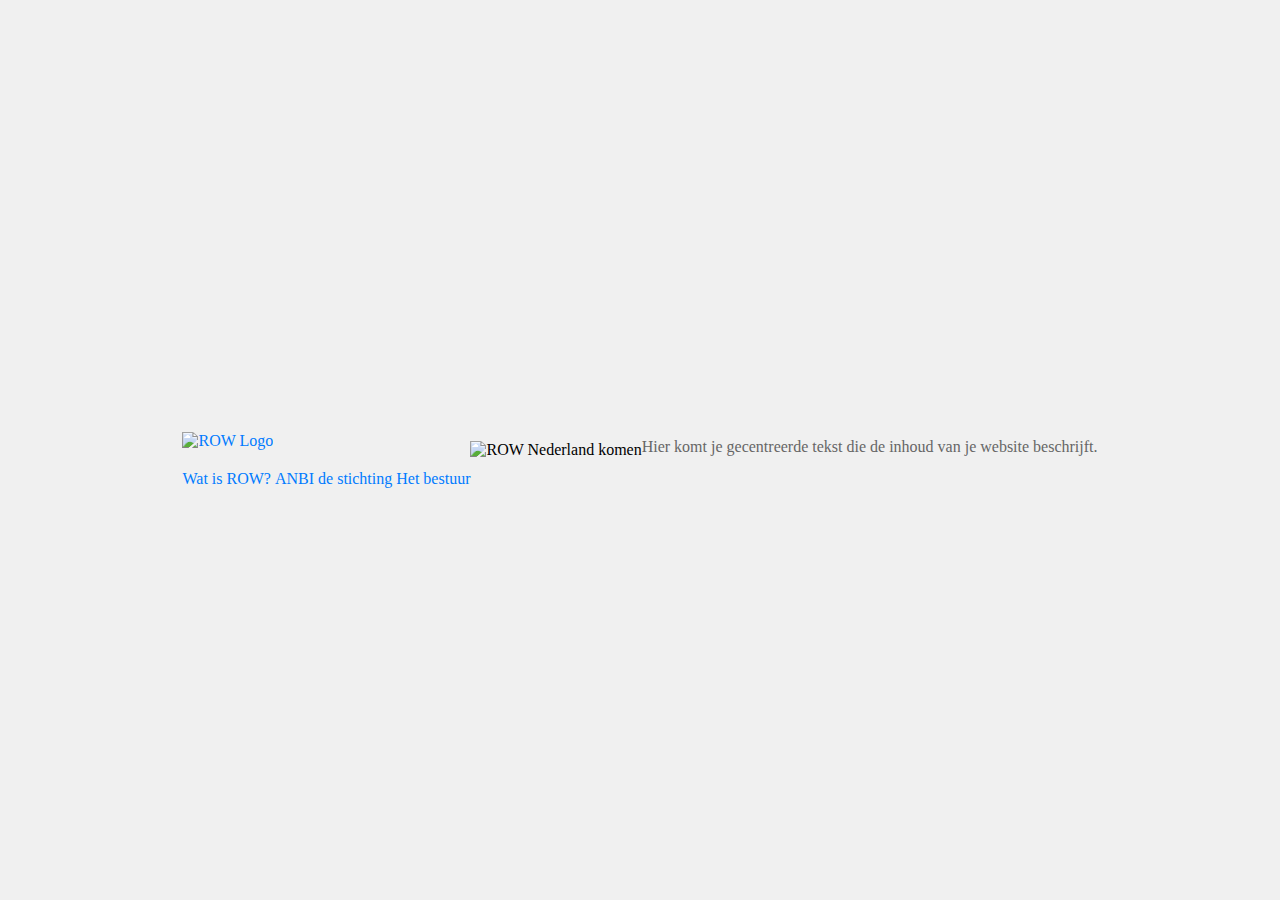
==== index.html @ a3054389 "Add files via upload" ====
<!DOCTYPE html>
<html lang="nl">
<head>
    <meta charset="UTF-8">
    <meta name="viewport" content="width=device-width, initial-scale=1.0">
    <link rel="stylesheet" href="styles.css">
    <title>ROW Nederland</title>
</head>
<body>
    <div class="header">
        <div class="logo">
			<a href="Row.html"> <!-- Terug naar hoofdpagina -->
				<img src="hht_europe.png" alt="ROW Logo">
			</a>
        </div>
        <div class="menu">
            <a href="wat-is-row.html">Wat is ROW?</a>
            <a href="anbi-stichting.html">ANBI de stichting</a>
            <a href="het-bestuur.html">Het bestuur</a>
        </div>
    </div>
    <div class="banner">
        <img src="grotefoto.png" alt="ROW Nederland komen">
    </div>
    <div class="content">
        <p>
            Hier komt je gecentreerde tekst die de inhoud van je website beschrijft.
        </p>
    </div>
</body>
</html>
---- styles.css ----
body {
    margin: 0;
    padding: 0;
    display: flex;
    justify-content: center;
    align-items: center;
    min-height: 100vh;
    background-color: #f0f0f0;
}

.container {
    text-align: center;
    padding: 20px;
    background-color: #fff;
    border-radius: 10px;
    box-shadow: 0 2px 6px rgba(0, 0, 0, 0.1);
}

h1 {
    color: #333;
}

p {
    color: #666;
    margin-top: 10px;
}

a {
    display: inline-block;
    margin-top: 20px;
    color: #007bff;
    text-decoration: none;
}
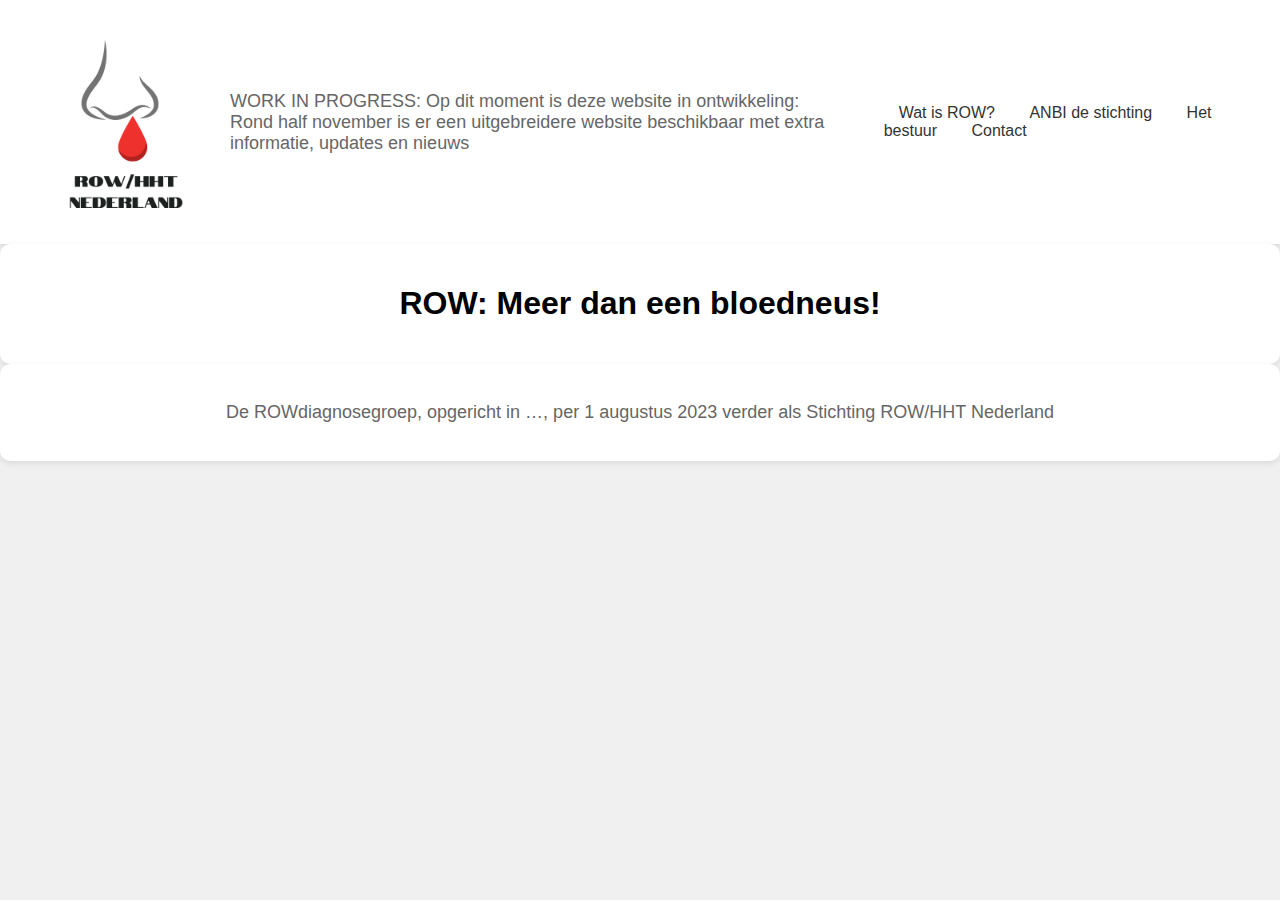
==== commit e995338b: "Add files via upload" ====
--- a/index.html
+++ b/index.html
@@ -9,22 +9,31 @@
 <body>
     <div class="header">
         <div class="logo">
-			<a href="Row.html"> <!-- Terug naar hoofdpagina -->
-				<img src="hht_europe.png" alt="ROW Logo">
+			<a href="index.html"> <!-- Terug naar hoofdpagina -->
+				<img src="6.png" alt="ROW Logo">
 			</a>
+        </div>
+		<div class="header-text">
+            <p> WORK IN PROGRESS: Op dit moment is deze website in ontwikkeling: <br>
+			Rond half november is er een uitgebreidere website beschikbaar met extra informatie, updates en nieuws</p>
         </div>
         <div class="menu">
             <a href="wat-is-row.html">Wat is ROW?</a>
             <a href="anbi-stichting.html">ANBI de stichting</a>
             <a href="het-bestuur.html">Het bestuur</a>
+			<a href="contact.html">Contact</a>
         </div>
     </div>
     <div class="banner">
-        <img src="grotefoto.png" alt="ROW Nederland komen">
+    </div>
+	<div class="content">
+        <h1>
+            ROW: Meer dan een bloedneus!
+        </h1>
     </div>
     <div class="content">
         <p>
-            Hier komt je gecentreerde tekst die de inhoud van je website beschrijft.
+            De ROWdiagnosegroep, opgericht in …, per 1 augustus 2023 verder als Stichting ROW/HHT Nederland
         </p>
     </div>
 </body>
--- a/styles.css
+++ b/styles.css
@@ -1,14 +1,45 @@
 body {
     margin: 0;
     padding: 0;
-    display: flex;
-    justify-content: center;
-    align-items: center;
-    min-height: 100vh;
+    font-family: Arial, sans-serif;
     background-color: #f0f0f0;
 }
 
-.container {
+.header {
+    background-color: #fff;
+    display: flex;
+    justify-content: space-between;
+    align-items: center;
+    padding: 20px;
+    box-shadow: 0 2px 6px rgba(0, 0, 0, 0.1);
+}
+
+.logo img {
+    max-width: 200px;
+    height: auto;
+}
+
+.menu a {
+    text-decoration: none;
+    color: #333;
+    margin: 0 15px;
+    transition: color 0.3s; /* Add transition for smooth effect */
+}
+
+.menu a:hover {
+    color: red; /* Change the color on hover */
+}
+
+/* ... (your existing styles) */
+
+}
+
+.banner img {
+    width: 100%;
+    height: auto;
+}
+
+.content {
     text-align: center;
     padding: 20px;
     background-color: #fff;
@@ -16,18 +47,17 @@
     box-shadow: 0 2px 6px rgba(0, 0, 0, 0.1);
 }
 
-h1 {
-    color: #333;
+p {
+    color: #666;
+    font-size: 18px;
 }
 
-p {
-    color: #666;
-    margin-top: 10px;
+.paragraph {
+    margin-bottom: 30px; /* Adjust the value as needed */
 }
 
-a {
-    display: inline-block;
-    margin-top: 20px;
-    color: #007bff;
-    text-decoration: none;
-}
+.header-text {
+    padding: 10px; /* Adjust padding as needed */
+    font-size: 14px; /* Adjust font size as needed */
+    color: #555; /* Adjust color as needed */
+}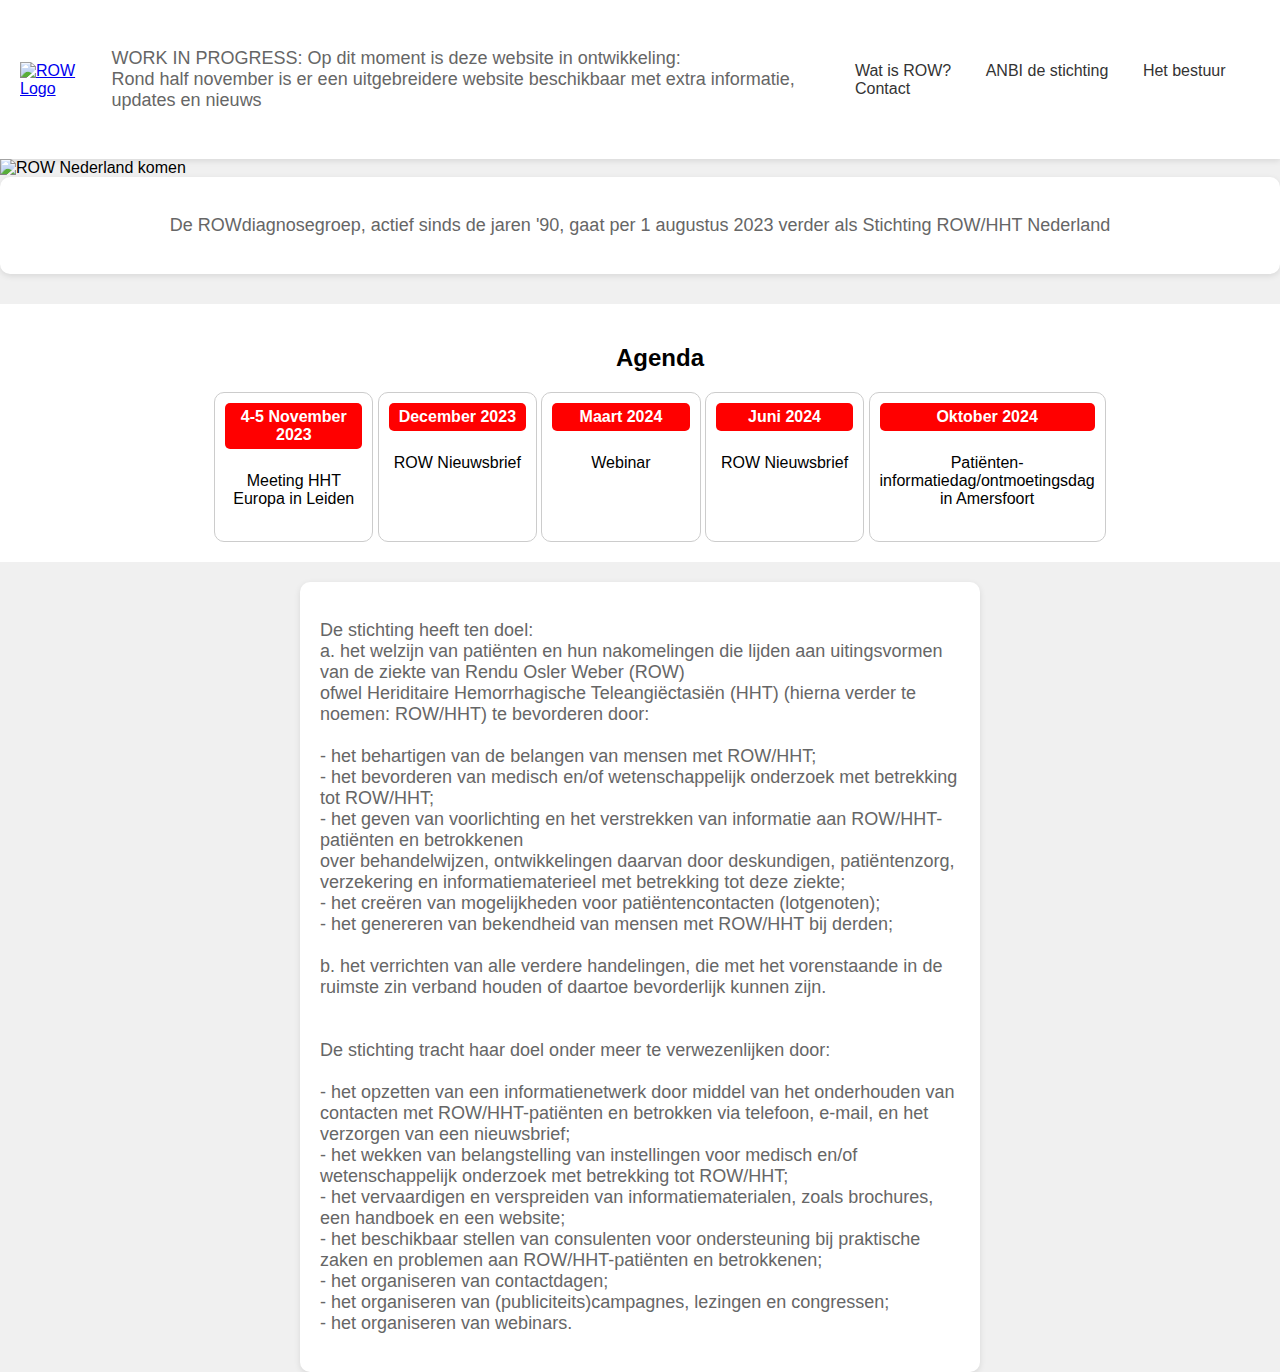
==== commit 2f2733b2: "Add files via upload" ====
--- a/index.html
+++ b/index.html
@@ -10,7 +10,7 @@
     <div class="header">
         <div class="logo">
 			<a href="index.html"> <!-- Terug naar hoofdpagina -->
-				<img src="6.png" alt="ROW Logo">
+				<img src="hht_europe.png" alt="ROW Logo">
 			</a>
         </div>
 		<div class="header-text">
@@ -25,16 +25,65 @@
         </div>
     </div>
     <div class="banner">
-    </div>
-	<div class="content">
-        <h1>
-            ROW: Meer dan een bloedneus!
-        </h1>
+        <img src="grotefoto.png" alt="ROW Nederland komen">
     </div>
     <div class="content">
         <p>
-            De ROWdiagnosegroep, opgericht in …, per 1 augustus 2023 verder als Stichting ROW/HHT Nederland
+            De ROWdiagnosegroep, actief sinds de jaren '90, gaat per 1 augustus 2023 verder als Stichting ROW/HHT Nederland
         </p>
     </div>
+	<div class="agenda-container">
+    <h2>Agenda</h2> <!-- Titel boven de kalender -->
+    <div class="agenda">
+        <div class="agenda-item">
+            <span class="datum"> 4-5 November 2023</span>
+            <span class="gebeurtenis"><br> Meeting HHT Europa in Leiden</span>
+        </div>
+        <div class="agenda-item">
+            <span class="datum">December 2023</span>
+            <span class="gebeurtenis"><br>ROW Nieuwsbrief</span>
+        </div>
+        <div class="agenda-item">
+            <span class="datum">Maart 2024</span>
+            <span class="gebeurtenis"><br>Webinar</span>
+        </div>
+        <div class="agenda-item">
+            <span class="datum">Juni 2024</span>
+            <span class="gebeurtenis"><br>ROW Nieuwsbrief</span>
+        </div>
+        <div class="agenda-item">
+            <span class="datum">Oktober 2024</span>
+            <span class="gebeurtenis"><br>Patiënten-informatiedag/ontmoetingsdag in Amersfoort</span>
+        </div>
+		</div>
+	</div>
+
+	<div class="laptekst">
+		<p>
+			De stichting heeft ten doel: <br>
+			a. het welzijn van patiënten en hun nakomelingen die lijden aan uitingsvormen van de ziekte van Rendu Osler Weber (ROW) <br>
+				ofwel Heriditaire Hemorrhagische Teleangiëctasiën (HHT) (hierna verder te noemen: ROW/HHT) te bevorderen door: <br>
+				<br>
+					- 	het behartigen van de belangen van mensen met ROW/HHT; <br> 
+					- 	het bevorderen van medisch en/of wetenschappelijk onderzoek met betrekking tot ROW/HHT; <br> 
+					- 	het geven van voorlichting en het verstrekken van informatie aan ROW/HHT-patiënten en betrokkenen <br> 
+							over behandelwijzen, ontwikkelingen daarvan door deskundigen, patiëntenzorg, verzekering en informatiematerieel met betrekking tot deze ziekte; <br> 
+					- 	het creëren van mogelijkheden voor patiëntencontacten (lotgenoten); <br> 
+					- 	het genereren van bekendheid van mensen met ROW/HHT bij derden; <br>
+					<br>
+			b. het verrichten van alle verdere handelingen, die met het vorenstaande in de ruimste zin verband houden of daartoe bevorderlijk kunnen zijn. <br>
+			<br>
+			<br>
+			De stichting tracht haar doel onder meer te verwezenlijken door: <br>
+			<br>
+				- 	het opzetten van een informatienetwerk door middel van het onderhouden van contacten met ROW/HHT-patiënten en betrokken via telefoon, e-mail, en het verzorgen van een nieuwsbrief; <br>
+				- 	het wekken van belangstelling van instellingen voor medisch en/of wetenschappelijk onderzoek met betrekking tot ROW/HHT; <br>
+				- 	het vervaardigen en verspreiden van informatiematerialen, zoals brochures, een handboek en een website; <br>
+				- 	het beschikbaar stellen van consulenten voor ondersteuning bij praktische zaken en problemen aan ROW/HHT-patiënten en betrokkenen; <br>
+				- 	het organiseren van contactdagen; <br>
+				- 	het organiseren van (publiciteits)campagnes, lezingen en congressen; <br>
+				- 	het organiseren van webinars.  <br>
+		</p>
+	</div>
 </body>
 </html>
--- a/styles.css
+++ b/styles.css
@@ -47,6 +47,18 @@
     box-shadow: 0 2px 6px rgba(0, 0, 0, 0.1);
 }
 
+.laptekst {
+    width: 50%;  /* of een andere waarde */
+    margin: auto;
+	margin-top: 20px;
+    text-align: left;
+    padding: 20px;
+    background-color: #fff;
+    border-radius: 10px;
+    box-shadow: 0 2px 6px rgba(0, 0, 0, 0.1);
+}
+
+
 p {
     color: #666;
     font-size: 18px;
@@ -60,4 +72,41 @@
     padding: 10px; /* Adjust padding as needed */
     font-size: 14px; /* Adjust font size as needed */
     color: #555; /* Adjust color as needed */
-}+}
+.agenda-container {
+    text-align: center;
+    margin-top: 30px;
+    background-color: white;
+    width: 100%;
+    padding: 20px;
+}
+
+.agenda {
+    display: flex;
+    justify-content: space-around;
+    align-items: flex-start;
+    width: 70%;
+    margin: auto;
+}
+
+.agenda-item {
+    border: 1px solid #ccc;
+    border-radius: 10px;
+    padding: 10px;
+    flex-basis: calc(20% - 20px);
+    box-sizing: border-box;
+    height: 150px; /* Voeg een vaste hoogte toe */
+}
+
+.datum, .gebeurtenis {
+    display: block;
+}
+
+.datum {
+    font-weight: bold;
+    margin-bottom: 5px;
+    background-color: red;
+    padding: 5px;
+    border-radius: 5px;
+    color: white; /* Tekstkleur veranderd naar wit */
+}
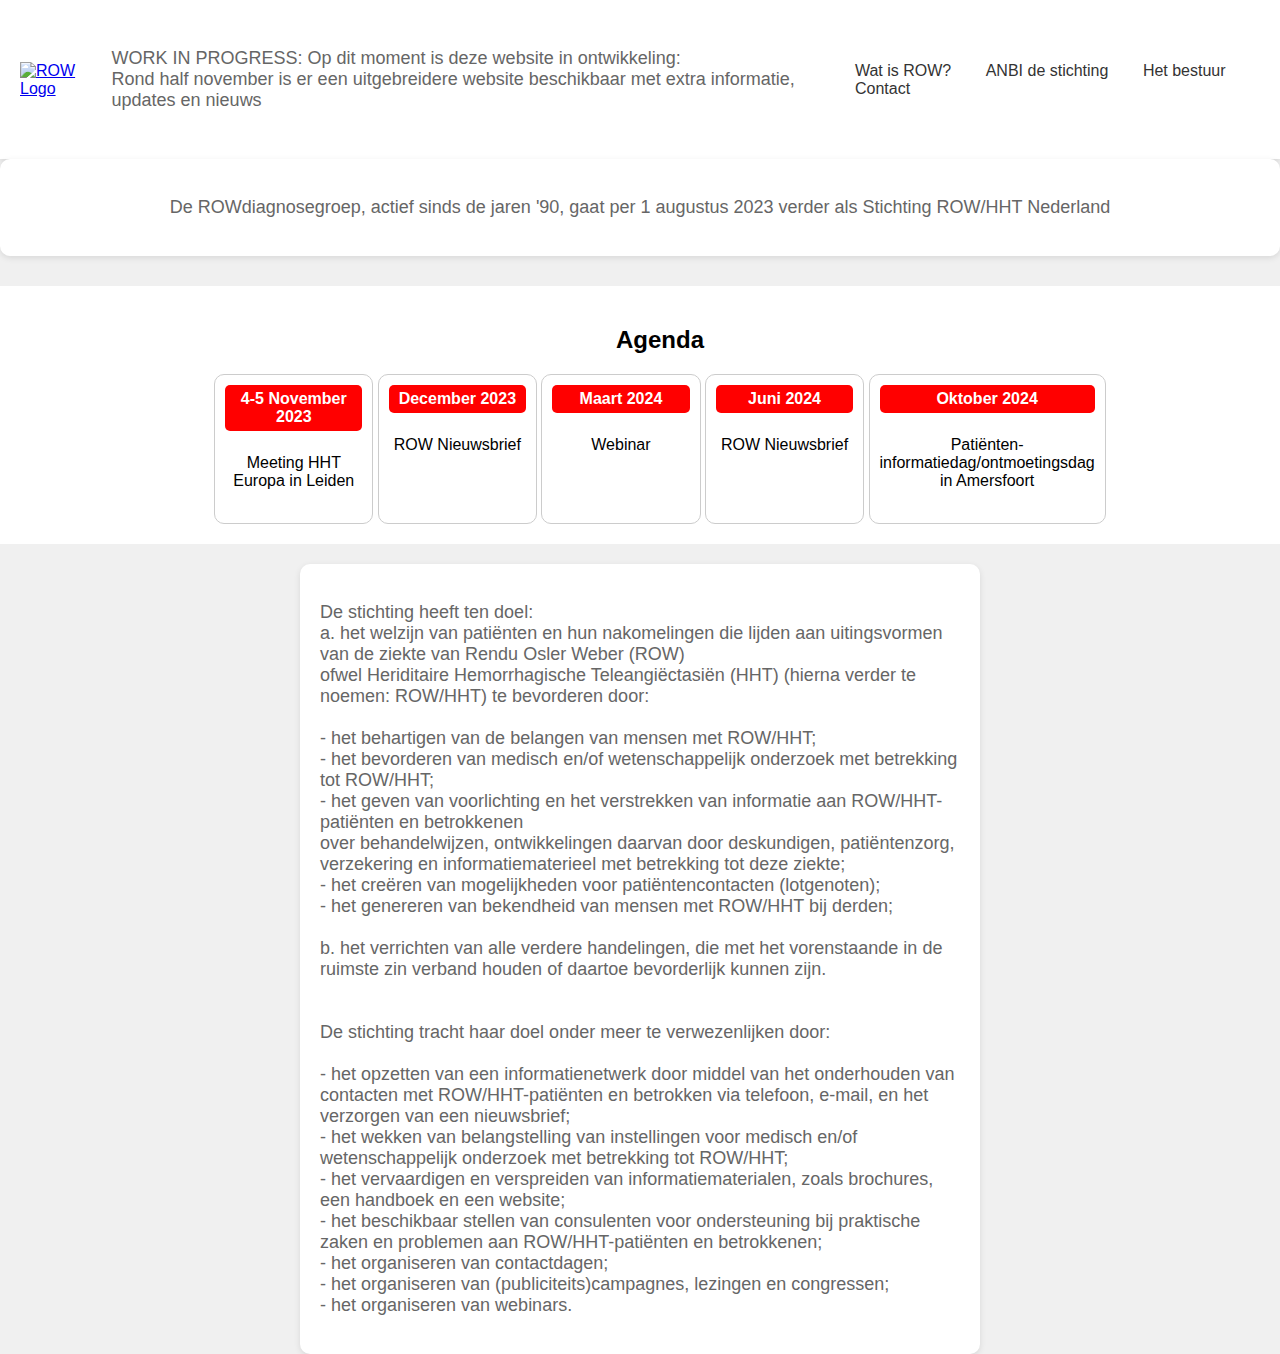
==== commit 6eef4e89: "Add files via upload" ====
--- a/index.html
+++ b/index.html
@@ -25,7 +25,7 @@
         </div>
     </div>
     <div class="banner">
-        <img src="grotefoto.png" alt="ROW Nederland komen">
+        
     </div>
     <div class="content">
         <p>
